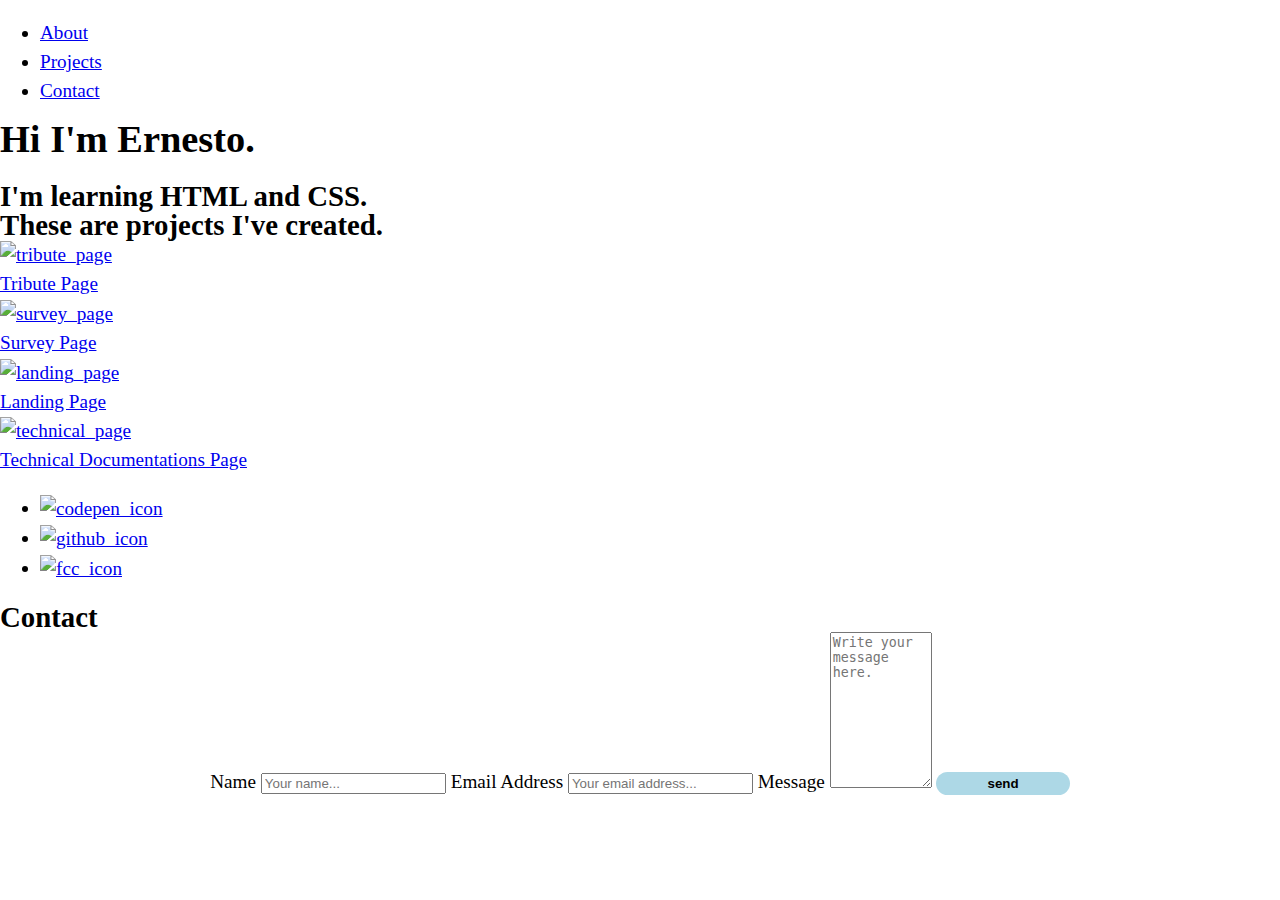
==== index.html @ b602c3df "Update index.html" ====
<!DOCTYPE html>
<html>
<head>
	<title>Personal Portfolio</title>
	<link rel="stylesheet" type="text/css" href="styles.css" />
</head>
<body>
  <!--navbar -->
  <nav id="navbar">
    <Ul>
      <li><a href="#welcome-section">About</a></li>
      <li><a href="#projects">Projects</a></li>
      <li><a href="#contact-header">Contact</a></li>
    </Ul>
  </nav>

  <!-- Welcome Section" -->

  <div id="welcome-section">
    <div id="welcome-text">
      <h1>Hi I'm Ernesto.</h1><br>
      <h2>I'm learning HTML and CSS.</h2>
    </div>
  </div>

  <!-- Projects Section -->
  <div id="projects">
    <h2 class="projects-header">These are projects I've created.</h2>

    <!-- project 1 -->
    <div id="project-wrapper">

      <div class="screenshots">
        <a class="project-tile" href="https://codepen.io/ErnieE/full/pOeKqr/" target="_blank">
					<img class="project-pic" src="https://github.com/Ernie1812/images/blob/master/Tribute_page.PNG?raw=true" alt="tribute_page"/>
					<div class="project-title">Tribute Page</div>	
				</a>
      </div>

      <!-- project 2 -->
      <div class="screenshots">
        <a class="project-tile" href='https://codepen.io/ErnieE/pen/RJJOGy' target='_blank'><img class="project-pic" src="https://github.com/Ernie1812/images/blob/master/survey_form.PNG?raw=true" alt="survey_page"/>
					<div class="project-title">Survey Page</div>
				</a>
      </div>

      <!-- project 3 -->

      <div class="screenshots">
        <a class="project-tile" href='https://codepen.io/ErnieE/pen/OooPBQ' target='_blank'><img class="project-pic" src='https://github.com/Ernie1812/images/blob/master/Landing_Page.PNG?raw=true' alt='landing_page'/>
					<div class="project-title">Landing Page</div>
				</a>
      </div>

      <!-- project 4 -->
      <div class="screenshots">
        <a class="project-tile" href='https://codepen.io/ErnieE/pen/WgaBpg' target='_blank'><img class="project-pic" src="https://github.com/Ernie1812/images/blob/master/tech_doc.PNG?raw=true" alt="technical_page"/>
					<div class="project-title">Technical Documentations  Page</div></a>
      </div>
    </div>
  </div>

  <!--links-->
  <div class="profile">
    <div id="profile-wrapper">
      <div class="websites">
        <ul>
          <li><a class='website-link' id="profile-link" href="https://codepen.io/ErnieE/" target="_blank"><img src="http://cdn.onlinewebfonts.com/svg/img_336066.png" alt="codepen_icon"></a></li>

          <li><a class='website-link'  href="https://github.com/Ernie1812" target="_blank"><img src="http://icons-for-free.com/free-icons/png/512/1220319.png" alt="github_icon"></a></li>

          <li><a class='website-link' href="https://www.freecodecamp.org/ernie1812" target="_blank"><img src="http://www.stickpng.com/assets/images/5847f91ccef1014c0b5e48b8.png" alt="fcc_icon"></a></li>
        </ul>
      </div>
    </div>

    <!-- contact section -->
    <div class="contact-header" id="contact-header">
      <h2>Contact</h2>
    </div>

    <div class="contact" id="contact">

      <form class="contact-message" action="">

        <label for="name">Name</label>
        <input type="text" class="inputs" name="firstname" placeholder="Your name...">

        <label for="email">Email Address</label>
        <input type="email" name="email" placeholder="Your email address...">

        <label for="message">Message</label>
        <textarea class="message" placeholder="Write your message here." rows="10" cols="10"></textarea>
        <input class="button" type="submit" value="send">
      </form>
    </div>
  </div>
  </div>
  </body>
</html>
---- styles.css ----
:root {
	box-sizing: border-box;
}

*,
::before,
::after {
	box-sizing: inherit;
}

body {
	font-family: open-sans;
	margin: 0;
	padding: 0;
	line-height: 1.5em;
	font-size: 1.2rem;
}

.container {
	max-width: 1080px;
 	width: 100%;
 	margin: 0 auto;
 	
 }	


/* Header */
.header {
	display: flex;
	justify-content: space-between;
	background-color:  #35478c;
	color: #fff;
	max-width: 1080px;
	width: 100%;
	margin: 0 auto;
	padding: 0; 
	position: fixed;
	font-size: 1rem;
	
}
.left > *, .title, .logo, img, h1 {
	margin: 0;
	vertical-align: middle;
}

.right  {
	
}


.title {
	display: inline-block; 
	vertical-align: middle;

}

.logo {
	margin: 0.5em;
	padding: 0;
	max-width: 5em;
	max-height: 5em;
}

.site-nav {
	font-size: 1.3em;
	list-style-type: none;
	margin: 1.5em 0;	
}

.last {
	margin-right: 1em;
}
.site-nav > li {
	display: inline-block;
	vertical-align: middle;
	padding: 0;	

}

.site-nav > li > a {
	padding: 0.5em;
	text-decoration: none;
	color: #fff;
	border-radius: 0.2em;
}

.site-nav > li > a:hover {
    background: dodgerblue;
}


/* main */

.main {
	background-color: ghostwhite;
}

.contact > h2{
	margin: 0;
	padding: 5em 0 0.5em 0;
}

.contact {
	text-align: center;
}

.email-submit {
	padding-top: 1em;
}

.email-input {
  font-size: 1.1rem;
}

input[type="submit"] {
    max-width: 10em;
    width: 100%;
    border: 0;
    background-color: lightblue;
    font-weight: bold;
    padding: 0.3em;
    border-radius: 1em;
    margin-bottom: 2em;

}
input[type="submit"]:hover {
      background-color: #5fa5f1;
      transition: background-color 1s;
}
	
/* descriptions */

.content {
	margin: auto 10em;
	max-width: 100%;
	padding: 1.5em;

}

h2, p {
	margin: 0;
}

.icon {
	float: left;
	background-color: lightblue;
	border-radius: 0.2em;
	padding: 0.5em;
    height: 3em	;
    width: 3em;
    margin-right: 1em;
    margin-top: 0.5em;
}

/* video */

.video {
	margin-bottom: 1.5em; 
	display: flex;
	justify-content: center;
}

/*prices*/

.grid {
	display: flex;
	justify-content: center;
	max-width: 1080px;
	margin: 0 auto;	
	padding-bottom: 1.5em;
}



.plan {
	background-color: lightblue;
	border: 2px solid black;
	max-width: 15em;
	width: auto;
	padding: 1em;
	margin: 0 1em;

}

.plan > ul {
	margin: 0;
	padding: 0;
	list-style: none;
	text-align: center;
	padding: 0 1em 1em 1em;
	line-height: 2em;
}

.plan > li, p {
	margin: 0;


}

.plan > p {
	background-color: #35478c;
	color: white;
	padding: 0.5em;
	text-transform: uppercase;
	font-weight: bold;
	text-align: center;

}

.price {
	text-align: center;
	padding: 0.5em;
}

.btn {
	max-width: 10em;
    width: 100%;
    border: 0;
    background-color: #5fd4f1;
    font-weight: bold;
    font-size: 1rem;
    padding: 0.3em;
    border-radius: 1em;
    margin-bottom: 1em;
    text-transform: uppercase;
    display: block; 
    margin: 0 auto 1em auto;
}

.btn:hover {
	 background-color: #5fa5f1;
      transition: background-color 1s;
}

footer {
	display: flex;
	flex-direction: column;
	color: white;
	background-color: #35478c;
	justify-content: flex-end;
	font-size: 1rem;
	max-width: 1080px;
	width: 100%;
	margin: 3em auto 0 auto;
}

footer ul {
	display: flex;
	justify-content: flex-end;
	margin: 0;
}
footer > ul > li {
	list-style: none;
	padding-left: 0.3em;
	margin: 0 1em 0 0;
}

footer ul > li > a {
	text-decoration: none;
	color: white;
}
footer span {
	display: flex;
	justify-content: flex-end;
	margin: 0 1em 0.2em 0;
}

@media screen and (max-width: 800px) {


.container {
	max-width: 800px;
 	width: 100%;
 	margin: 0 auto;
 }

.header {
	display: block;
	justify-content: center;
	font-size: 1rem;
}

.left {
	display: flex;
	justify-content: center;
}

.title {
	padding-top: 0.5em;
	
}

.logo {
	margin: 0.5em 0.5em 0em 0.5em;
	padding: 0;
	max-width: 3em;
	max-height: 3em;
}
.site-nav {
	display: flex;
	justify-content: center;
	font-size: 1rem;
	margin: 0 0 0.5em 0;	
}

.contact > h2{
	margin: 0 0.5em;
	padding: 5em 0.5em 0.5em 0.5em;
}

.btn {
	margin-bottom: 0;
	}
.video {
	margin-bottom: 0.5em;	
}
	
iframe {
	width: 80%;
}

.grid {
		display: flex;
		flex-direction: column;
		justify-content: center;
		align-items: center;
	}


.content {
	margin: auto 1.5em;
	max-width: 100%;
	padding: 1.5em;
}

.plan {
	border-radius: 1em;
	border: 0.5em solid ghostwhite;

}

}
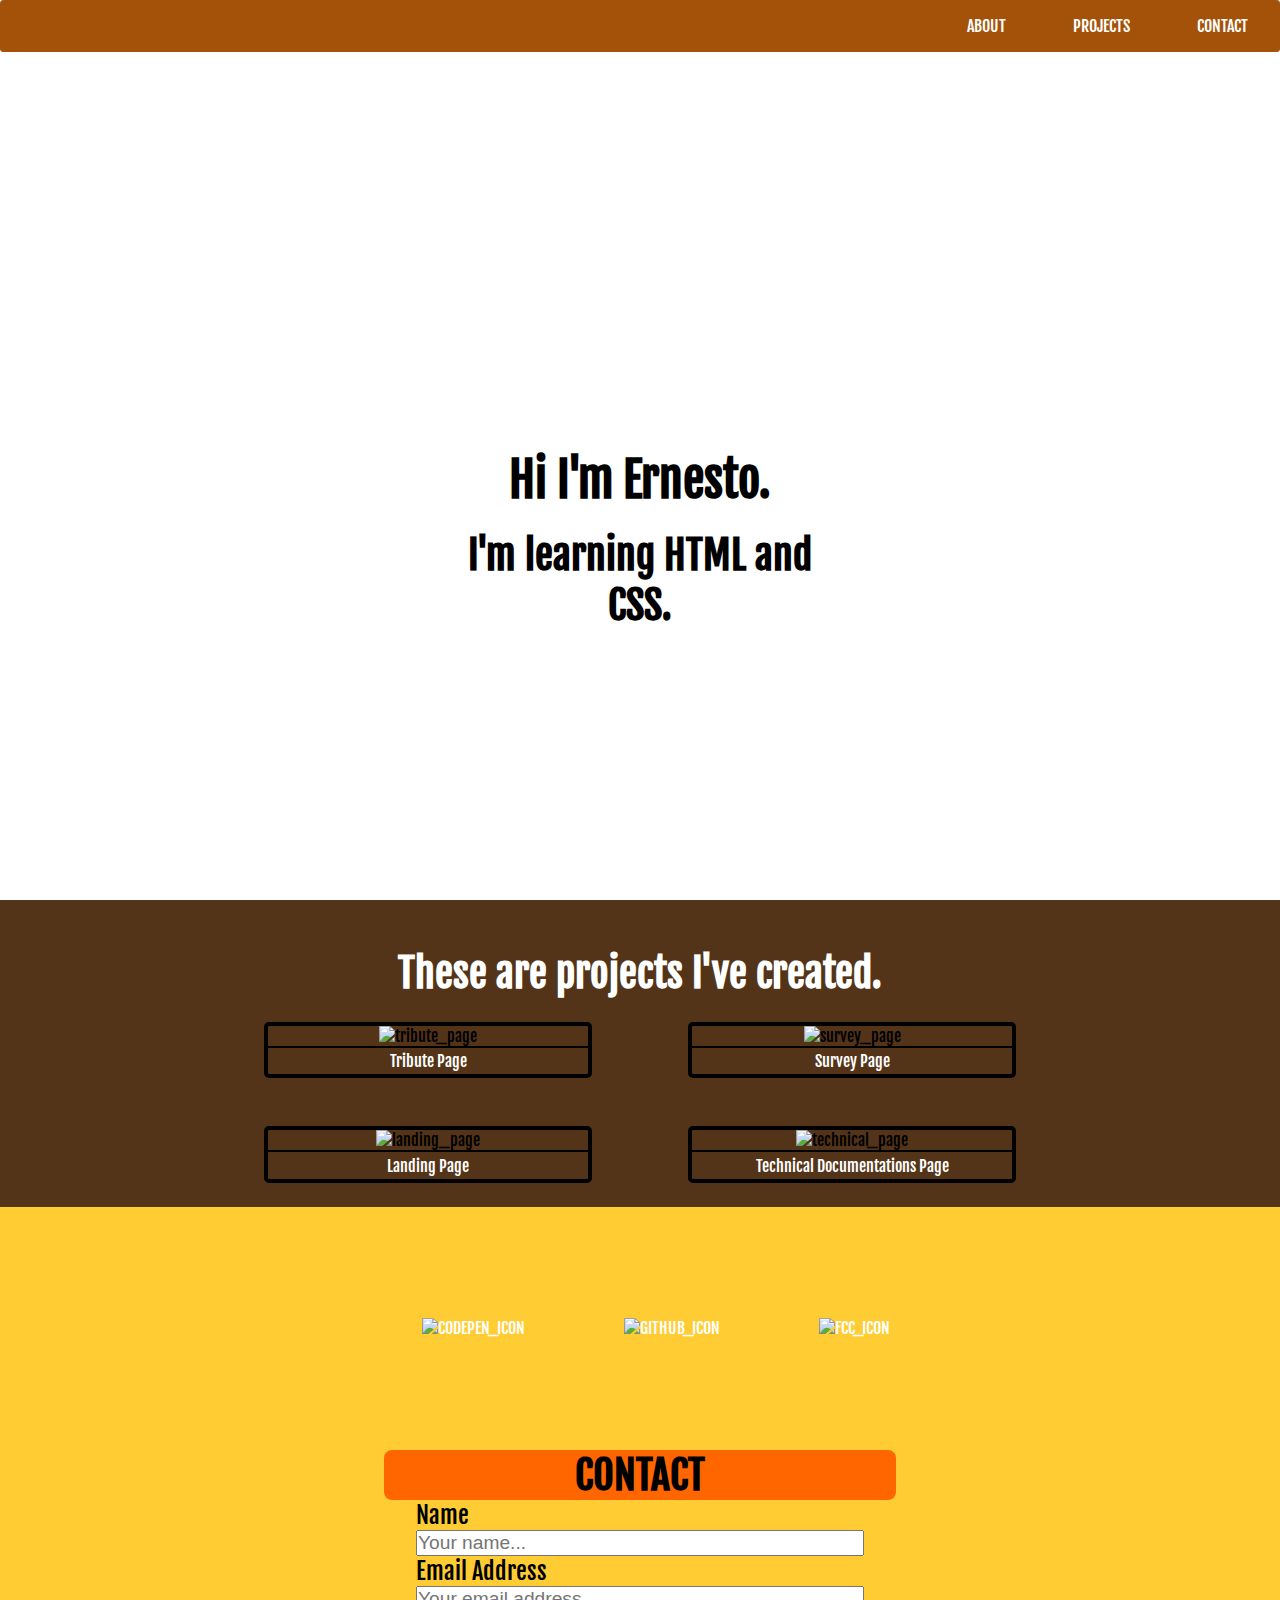
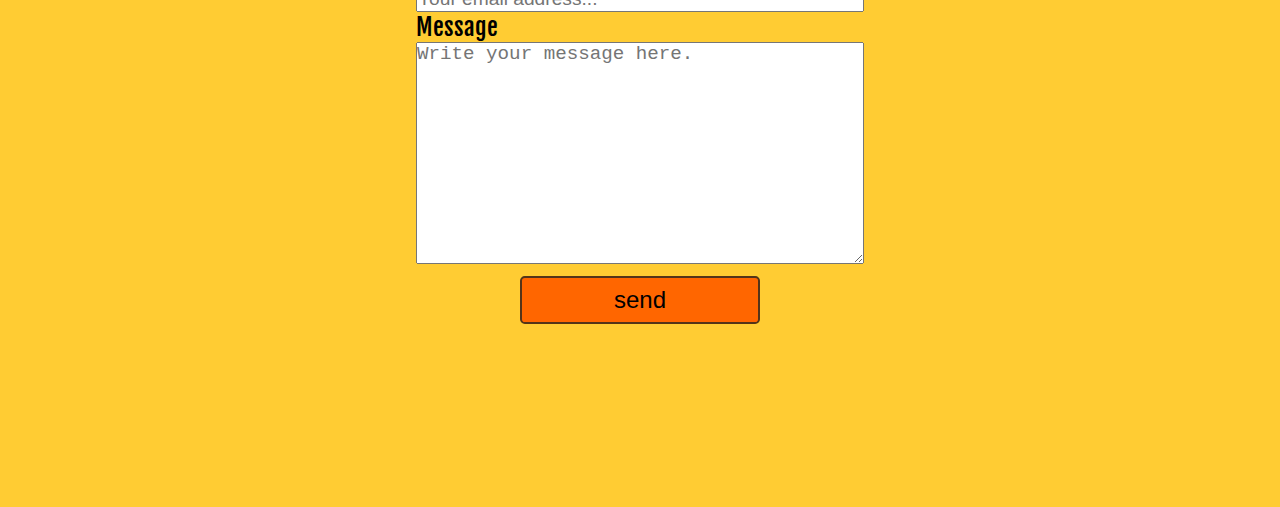
==== commit 4d93a81f: "Update index.html" ====
--- a/index.html
+++ b/index.html
@@ -31,7 +31,7 @@
     <div id="project-wrapper">
 
       <div class="screenshots">
-        <a class="project-tile" href="https://codepen.io/ErnieE/full/pOeKqr/" target="_blank">
+         <a class="project-tile" href="/FCC_Tribute_Page/tribute.html" target="_blank">
 					<img class="project-pic" src="https://github.com/Ernie1812/images/blob/master/Tribute_page.PNG?raw=true" alt="tribute_page"/>
 					<div class="project-title">Tribute Page</div>	
 				</a>
--- a/styles.css
+++ b/styles.css
@@ -1,342 +1,246 @@
-:root {
-	box-sizing: border-box;
-}
-
-*,
-::before,
-::after {
-	box-sizing: inherit;
+@import url("https://fonts.googleapis.com/css?family=Fjalla+One");
+
+* {
+  margin: 0px;
+  padding: 0px;
 }
 
 body {
-	font-family: open-sans;
-	margin: 0;
-	padding: 0;
-	line-height: 1.5em;
-	font-size: 1.2rem;
-}
-
-.container {
-	max-width: 1080px;
- 	width: 100%;
- 	margin: 0 auto;
- 	
- }	
-
-
-/* Header */
-.header {
-	display: flex;
-	justify-content: space-between;
-	background-color:  #35478c;
-	color: #fff;
-	max-width: 1080px;
-	width: 100%;
-	margin: 0 auto;
-	padding: 0; 
-	position: fixed;
-	font-size: 1rem;
-	
-}
-.left > *, .title, .logo, img, h1 {
-	margin: 0;
-	vertical-align: middle;
-}
-
-.right  {
-	
-}
-
-
-.title {
-	display: inline-block; 
-	vertical-align: middle;
-
-}
-
-.logo {
-	margin: 0.5em;
-	padding: 0;
-	max-width: 5em;
-	max-height: 5em;
-}
-
-.site-nav {
-	font-size: 1.3em;
-	list-style-type: none;
-	margin: 1.5em 0;	
-}
-
-.last {
-	margin-right: 1em;
-}
-.site-nav > li {
-	display: inline-block;
-	vertical-align: middle;
-	padding: 0;	
-
-}
-
-.site-nav > li > a {
-	padding: 0.5em;
-	text-decoration: none;
-	color: #fff;
-	border-radius: 0.2em;
-}
-
-.site-nav > li > a:hover {
-    background: dodgerblue;
-}
-
-
-/* main */
-
-.main {
-	background-color: ghostwhite;
-}
-
-.contact > h2{
-	margin: 0;
-	padding: 5em 0 0.5em 0;
+  font-family: "Fjalla One", Helvetica, sans-serif;
+}
+
+h1 {
+  font-size: 3rem;
+}
+
+h2 {
+  font-size: 2.5rem;
+}
+
+#navbar {
+  position: fixed;
+  top: 0;
+  min-width: 100%;
+  background-color: #a45209;
+  text-align: right;
+  border-radius: 0.22em;
+}
+
+li {
+  list-style: none;
+  display: inline-block;
+  margin: 0.5em 0;
+  padding: 0.5em;
+  padding-left: 2em;
+  padding-right: 2em;
+  font-size: 1rem;
+  text-transform: uppercase;
+}
+li:hover {
+  background: #ffcc33;
+  border-radius: 0.5em;
+}
+
+li a {
+  text-decoration: none;
+  color: white;
+}
+
+#welcome-section {
+  height: 100vh;
+  background: url("https://images.pexels.com/photos/132197/pexels-photo-132197.jpeg?auto=compress&cs=tinysrgb&dpr=2&h=650&w=940");
+  background-size: cover;
+}
+
+#welcome-text {
+  padding: 50vh;
+  text-align: center;
+}
+
+/* projects */
+
+#projects {
+  background-color: #533419;
+  color: white;
+}
+
+.projects-header {
+  text-align: center;
+  padding-top: 1.2em;
+}
+
+#project-wrapper {
+  display: flex;
+  justify-content: center;
+  text-align: center;
+  flex-wrap: wrap;
+  margin: 0 10em;
+}
+
+.project-tile {
+  padding: 0;
+  margin: 0;
+  text-decoration: none;
+  color: black;
+}
+
+.screenshots {
+  margin: 1.5em 3em;
+  width: 20em;
+  border: 4px solid black;
+  border-radius: 5px;
+}
+
+.project-title {
+  border-top: 2px solid black;
+  padding: 0.2em;
+  color: white;
+}
+
+.project-pic {
+  width: 100%;
+  height: 180px;
+}
+
+/* my info */
+
+.profile {
+  background-color: #ffcc33;
+  height: 100vh;
+}
+#profile-wrapper {
+  display: flex;
+  justify-content: center;
+  padding: 0em;
+  height: 27vh;
+}
+
+.websites {
+  display: flex;
+  align-items: center;
+}
+
+.website-link > img {
+  max-height: 3em;
+  padding-left: 2em;
 }
 
 .contact {
-	text-align: center;
-}
-
-.email-submit {
-	padding-top: 1em;
-}
-
-.email-input {
-  font-size: 1.1rem;
-}
-
-input[type="submit"] {
-    max-width: 10em;
+  display: flex;
+  justify-content: center;
+  height: 50vh;
+}
+.contact-header {
+  max-width: 1080px;
+  margin: 0 auto;
+  border-radius: 0.5em;
+  text-align: center;
+  background-color: #ff6600;
+  text-transform: uppercase;
+  width: 40%;
+}
+
+form {
+  padding: 0;
+  display: flex;
+  flex-direction: column;
+  width: 35%;
+  font-size: 1rem;
+}
+
+label {
+  font-size: 1.5rem;
+}
+
+input,
+textarea {
+  font-size: 1.2rem;
+}
+
+.button {
+  width: 10em;
+  height: 2em;
+  font-size: 1.5rem;
+  background-color: #ff6600;
+  border-radius: 0.2em;
+  display: block;
+  margin: 0.5em auto;
+  border: 2px solid #533419;
+}
+
+.button:hover {
+  background-color: #533419;
+  color: white;
+  cursor: pointer;
+}
+
+@media screen and (max-width: 800px) {
+  #navbar {
+    text-align: center;
+  }
+
+  #project-wrapper {
+    text-align: center;
+    margin: auto;
     width: 100%;
-    border: 0;
-    background-color: lightblue;
-    font-weight: bold;
-    padding: 0.3em;
-    border-radius: 1em;
-    margin-bottom: 2em;
-
-}
-input[type="submit"]:hover {
-      background-color: #5fa5f1;
-      transition: background-color 1s;
-}
-	
-/* descriptions */
-
-.content {
-	margin: auto 10em;
-	max-width: 100%;
-	padding: 1.5em;
-
-}
-
-h2, p {
-	margin: 0;
-}
-
-.icon {
-	float: left;
-	background-color: lightblue;
-	border-radius: 0.2em;
-	padding: 0.5em;
-    height: 3em	;
-    width: 3em;
-    margin-right: 1em;
-    margin-top: 0.5em;
-}
-
-/* video */
-
-.video {
-	margin-bottom: 1.5em; 
-	display: flex;
-	justify-content: center;
-}
-
-/*prices*/
-
-.grid {
-	display: flex;
-	justify-content: center;
-	max-width: 1080px;
-	margin: 0 auto;	
-	padding-bottom: 1.5em;
-}
-
-
-
-.plan {
-	background-color: lightblue;
-	border: 2px solid black;
-	max-width: 15em;
-	width: auto;
-	padding: 1em;
-	margin: 0 1em;
-
-}
-
-.plan > ul {
-	margin: 0;
-	padding: 0;
-	list-style: none;
-	text-align: center;
-	padding: 0 1em 1em 1em;
-	line-height: 2em;
-}
-
-.plan > li, p {
-	margin: 0;
-
-
-}
-
-.plan > p {
-	background-color: #35478c;
-	color: white;
-	padding: 0.5em;
-	text-transform: uppercase;
-	font-weight: bold;
-	text-align: center;
-
-}
-
-.price {
-	text-align: center;
-	padding: 0.5em;
-}
-
-.btn {
-	max-width: 10em;
+  }
+
+  li {
+    list-style: none;
+    display: inline-block;
+    padding: 1em;
+    text-align: center;
+  }
+
+  #welcome-section {
+    height: 100vh;
+    width: 100vw;
+    background-size: cover;
+  }
+
+  #welcome-text {
+    padding: 50vh 0;
+    text-align: center;
+  }
+
+  #welcome-text > h1 {
+    font-size: 2em;
+  }
+
+  #welcome-text > h2 {
+    font-size: 1em;
+  }
+
+  .website-link {
+    display: inline-block;
+    text-align: center;
     width: 100%;
-    border: 0;
-    background-color: #5fd4f1;
-    font-weight: bold;
+  }
+  .profile {
+    height: 150vh;
+  }
+  .website-link > img {
+    max-height: 2.5em;
+    padding-left: 0;
+  }
+  .contact-header {
+    width: 90%;
+  }
+  form > * {
+    line-height: 2em;
+  }
+  form {
     font-size: 1rem;
-    padding: 0.3em;
-    border-radius: 1em;
-    margin-bottom: 1em;
-    text-transform: uppercase;
-    display: block; 
-    margin: 0 auto 1em auto;
-}
-
-.btn:hover {
-	 background-color: #5fa5f1;
-      transition: background-color 1s;
-}
-
-footer {
-	display: flex;
-	flex-direction: column;
-	color: white;
-	background-color: #35478c;
-	justify-content: flex-end;
-	font-size: 1rem;
-	max-width: 1080px;
-	width: 100%;
-	margin: 3em auto 0 auto;
-}
-
-footer ul {
-	display: flex;
-	justify-content: flex-end;
-	margin: 0;
-}
-footer > ul > li {
-	list-style: none;
-	padding-left: 0.3em;
-	margin: 0 1em 0 0;
-}
-
-footer ul > li > a {
-	text-decoration: none;
-	color: white;
-}
-footer span {
-	display: flex;
-	justify-content: flex-end;
-	margin: 0 1em 0.2em 0;
-}
-
-@media screen and (max-width: 800px) {
-
-
-.container {
-	max-width: 800px;
- 	width: 100%;
- 	margin: 0 auto;
- }
-
-.header {
-	display: block;
-	justify-content: center;
-	font-size: 1rem;
-}
-
-.left {
-	display: flex;
-	justify-content: center;
-}
-
-.title {
-	padding-top: 0.5em;
-	
-}
-
-.logo {
-	margin: 0.5em 0.5em 0em 0.5em;
-	padding: 0;
-	max-width: 3em;
-	max-height: 3em;
-}
-.site-nav {
-	display: flex;
-	justify-content: center;
-	font-size: 1rem;
-	margin: 0 0 0.5em 0;	
-}
-
-.contact > h2{
-	margin: 0 0.5em;
-	padding: 5em 0.5em 0.5em 0.5em;
-}
-
-.btn {
-	margin-bottom: 0;
-	}
-.video {
-	margin-bottom: 0.5em;	
-}
-	
-iframe {
-	width: 80%;
-}
-
-.grid {
-		display: flex;
-		flex-direction: column;
-		justify-content: center;
-		align-items: center;
-	}
-
-
-.content {
-	margin: auto 1.5em;
-	max-width: 100%;
-	padding: 1.5em;
-}
-
-.plan {
-	border-radius: 1em;
-	border: 0.5em solid ghostwhite;
-
-}
-
-}
+    height: 100vh;
+    width: 80%;
+  }
+  textarea {
+    height: 25%;
+  }
+
+  .button {
+    height: 3em;
+    width: 10em;
+    font-size: 1rem;
+  }
+}
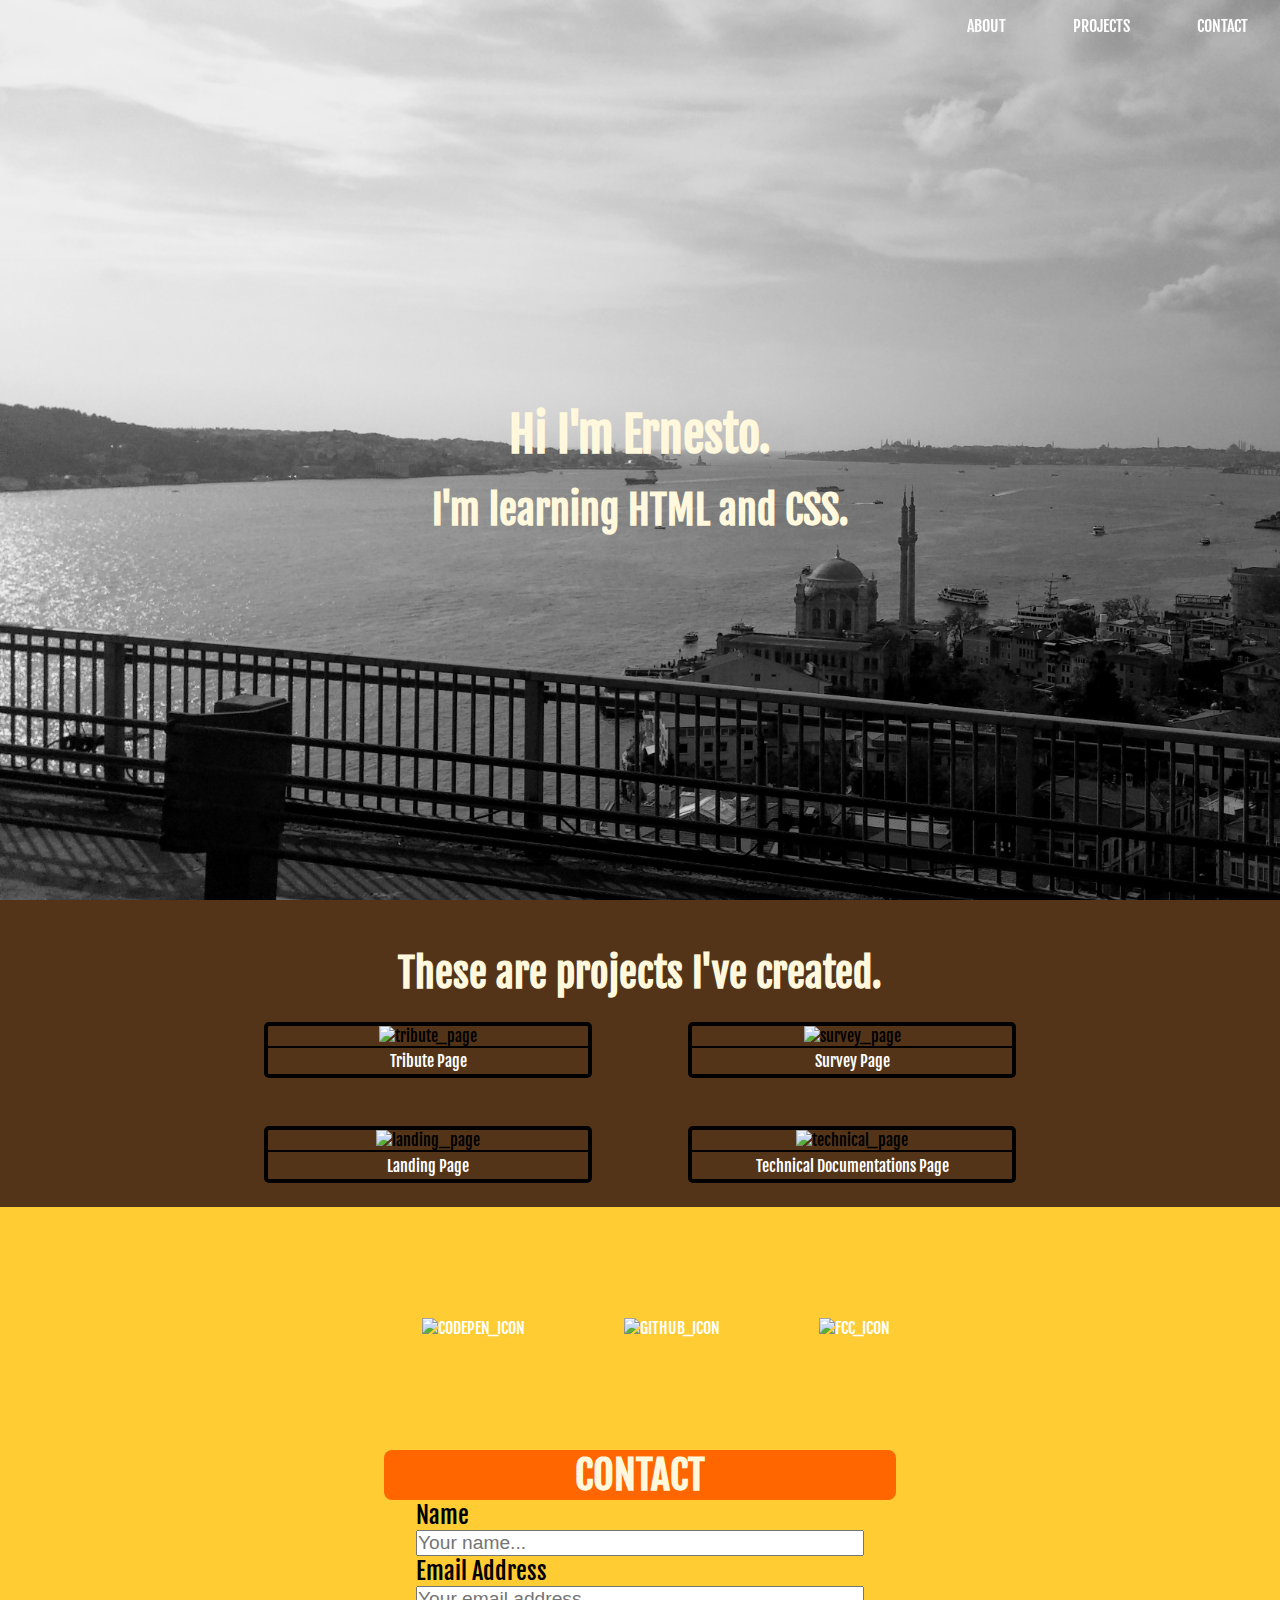
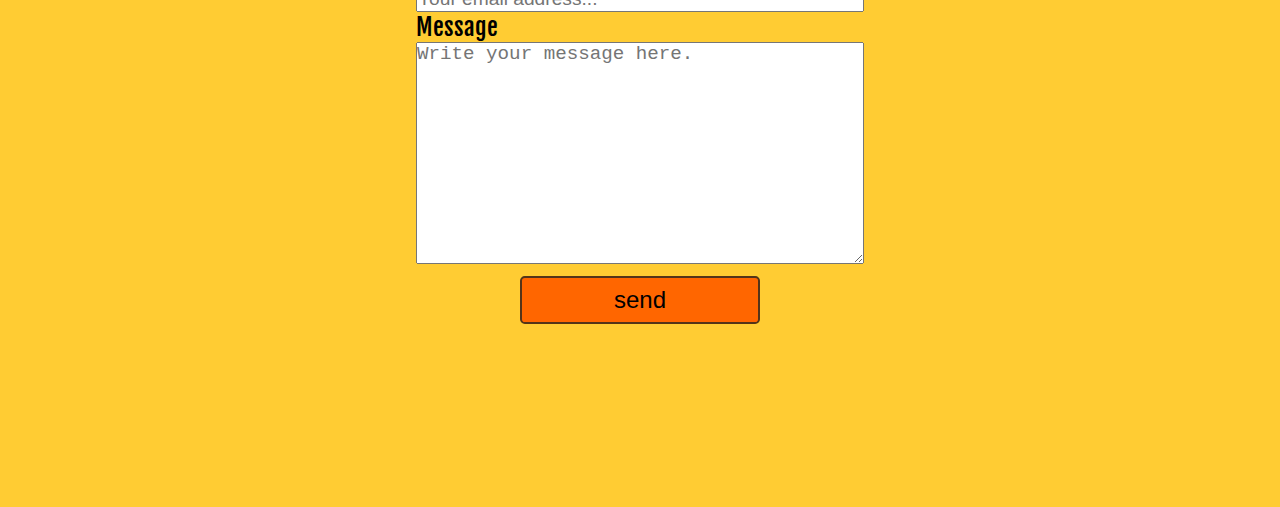
==== commit e133555b: "portpage" ====
--- a/index.html
+++ b/index.html
@@ -31,7 +31,7 @@
     <div id="project-wrapper">
 
       <div class="screenshots">
-         <a class="project-tile" href="/FCC_Tribute_Page/tribute.html" target="_blank">
+        <a class="project-tile" href="https://codepen.io/ErnieE/full/pOeKqr/" target="_blank">
 					<img class="project-pic" src="https://github.com/Ernie1812/images/blob/master/Tribute_page.PNG?raw=true" alt="tribute_page"/>
 					<div class="project-title">Tribute Page</div>	
 				</a>
--- a/styles.css
+++ b/styles.css
@@ -11,19 +11,19 @@
 
 h1 {
   font-size: 3rem;
+    color:cornsilk;
 }
 
 h2 {
   font-size: 2.5rem;
+    color:cornsilk;
 }
 
 #navbar {
   position: fixed;
   top: 0;
   min-width: 100%;
-  background-color: #a45209;
   text-align: right;
-  border-radius: 0.22em;
 }
 
 li {
@@ -37,7 +37,7 @@
   text-transform: uppercase;
 }
 li:hover {
-  background: #ffcc33;
+  background: grey;
   border-radius: 0.5em;
 }
 
@@ -48,12 +48,12 @@
 
 #welcome-section {
   height: 100vh;
-  background: url("https://images.pexels.com/photos/132197/pexels-photo-132197.jpeg?auto=compress&cs=tinysrgb&dpr=2&h=650&w=940");
+  background: url("background.jpg");
   background-size: cover;
 }
 
 #welcome-text {
-  padding: 50vh;
+  padding: 45vh;
   text-align: center;
 }
 
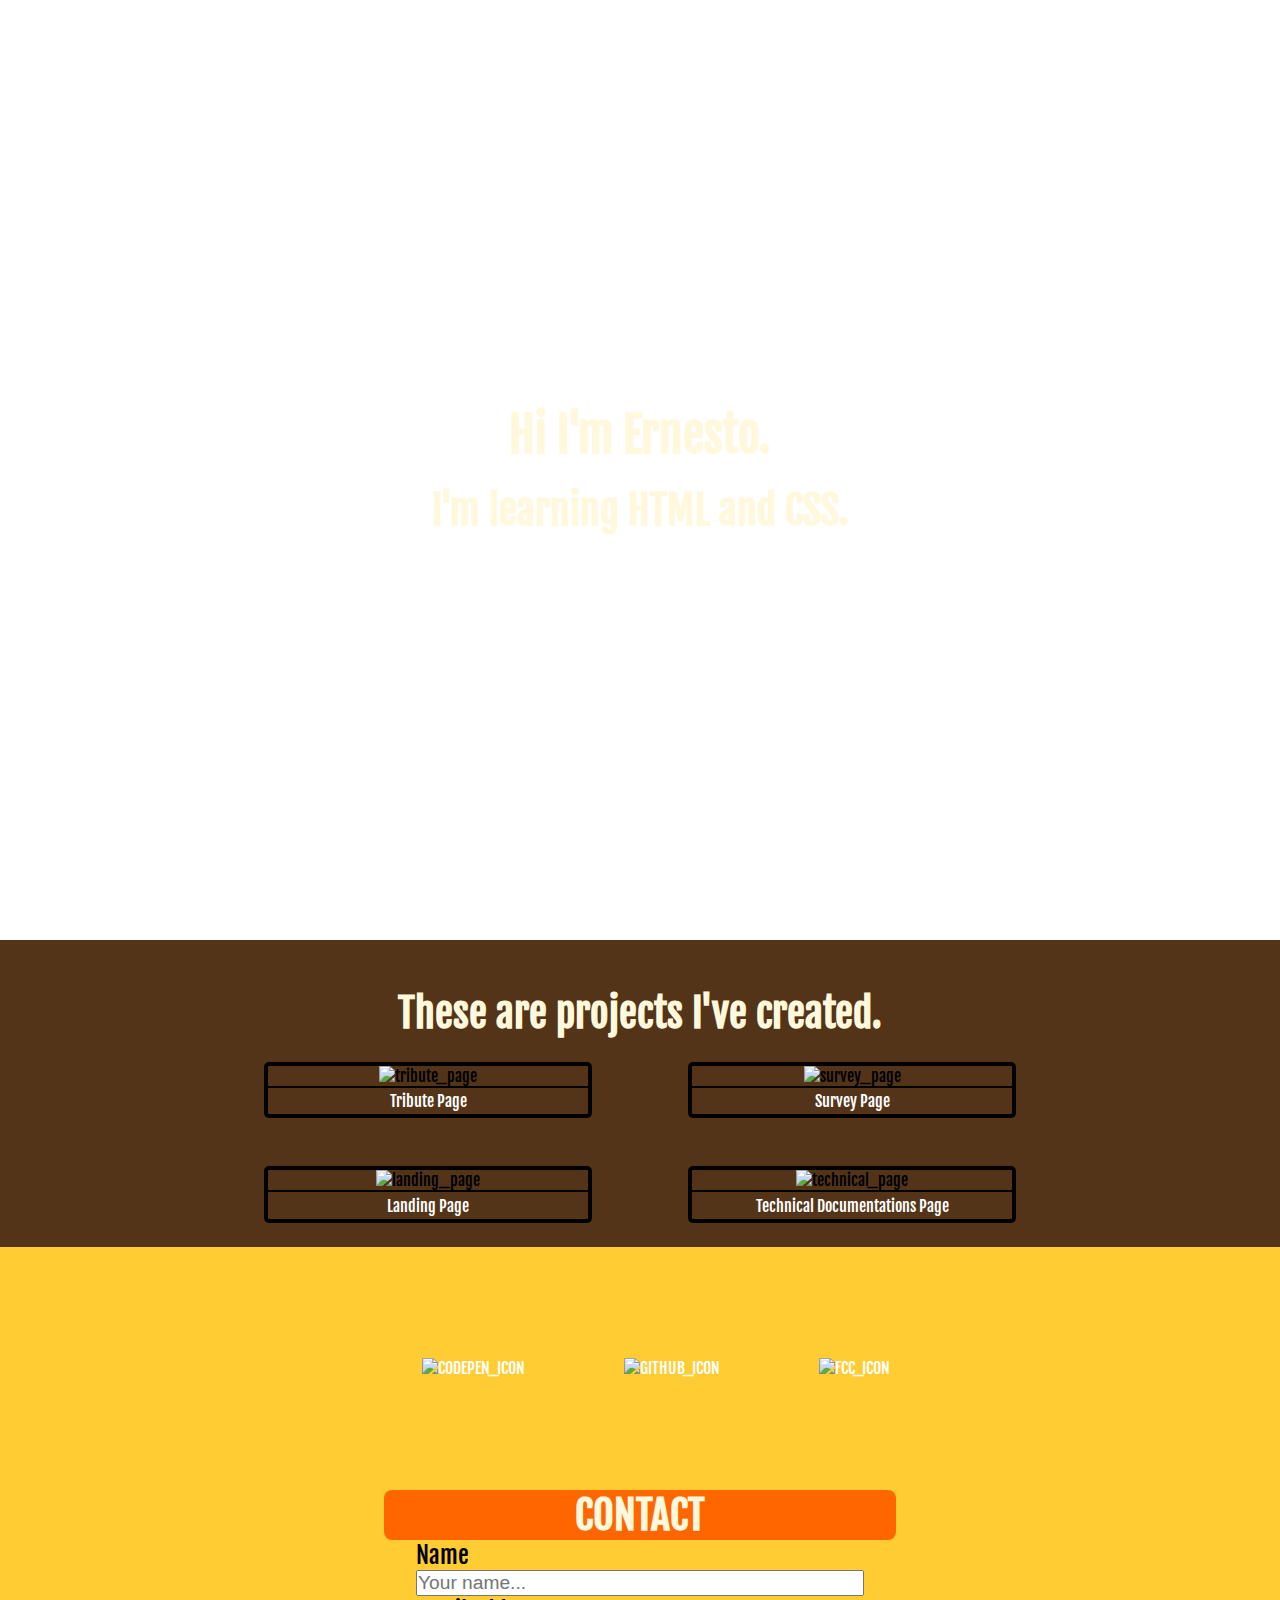
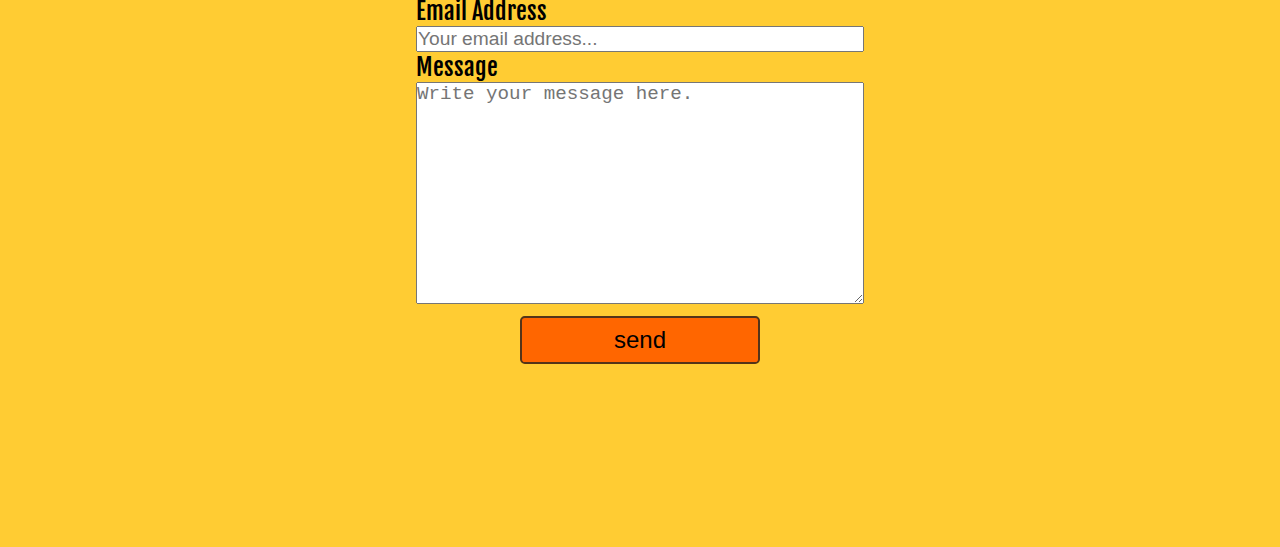
==== commit 97a6a5be: "icon change" ====
--- a/index.html
+++ b/index.html
@@ -67,7 +67,7 @@
         <ul>
           <li><a class='website-link' id="profile-link" href="https://codepen.io/ErnieE/" target="_blank"><img src="http://cdn.onlinewebfonts.com/svg/img_336066.png" alt="codepen_icon"></a></li>
 
-          <li><a class='website-link'  href="https://github.com/Ernie1812" target="_blank"><img src="http://icons-for-free.com/free-icons/png/512/1220319.png" alt="github_icon"></a></li>
+          <li><a class='website-link'  href="https://github.com/Ernie1812" target="_blank"><img src="https://image.flaticon.com/icons/svg/25/25231.svg" alt="github_icon"></a></li>
 
           <li><a class='website-link' href="https://www.freecodecamp.org/ernie1812" target="_blank"><img src="http://www.stickpng.com/assets/images/5847f91ccef1014c0b5e48b8.png" alt="fcc_icon"></a></li>
         </ul>
--- a/styles.css
+++ b/styles.css
@@ -47,9 +47,12 @@
 }
 
 #welcome-section {
-  height: 100vh;
-  background: url("background.jpg");
+  height: 100%;
+  background: url("https://github.com/Ernie1812/ernie1812.github.io/blob/master/background.jpg?raw=true");
   background-size: cover;
+      background-position: center;
+  background-repeat: no-repeat;
+
 }
 
 #welcome-text {
